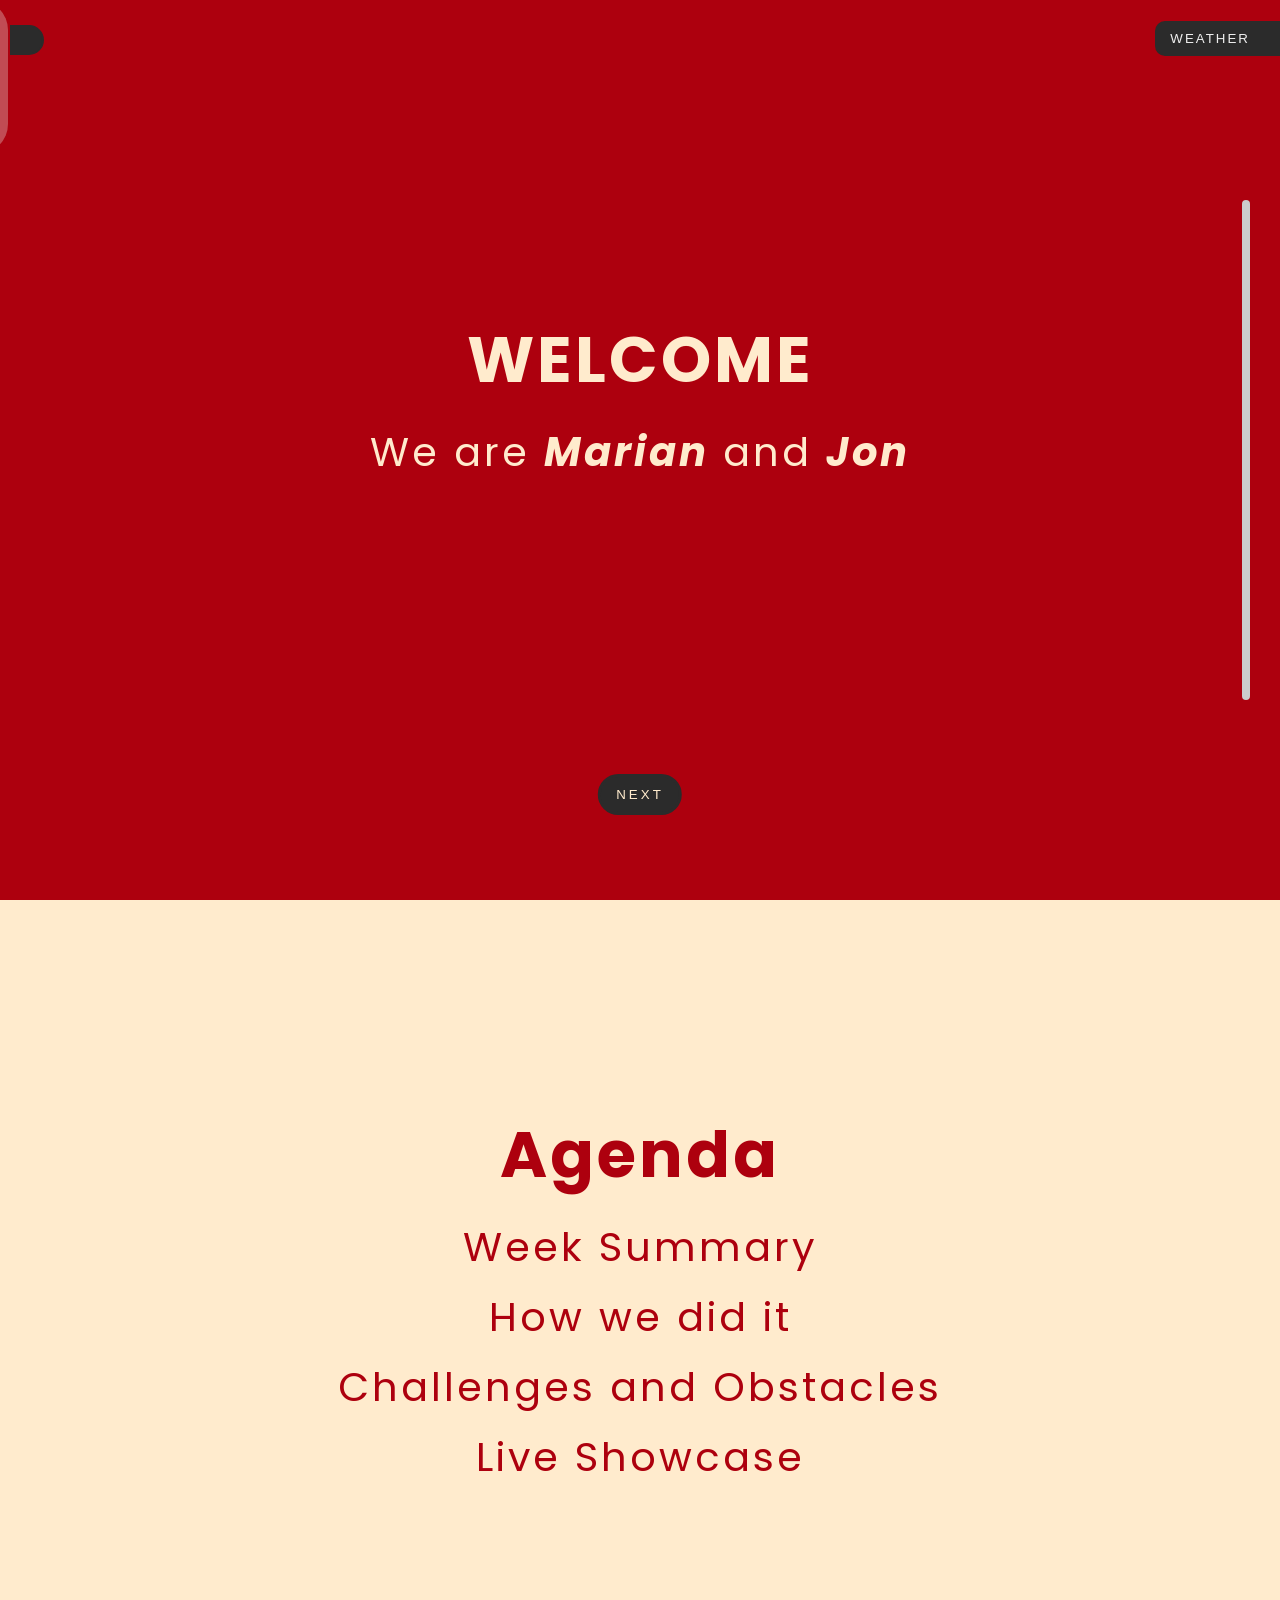
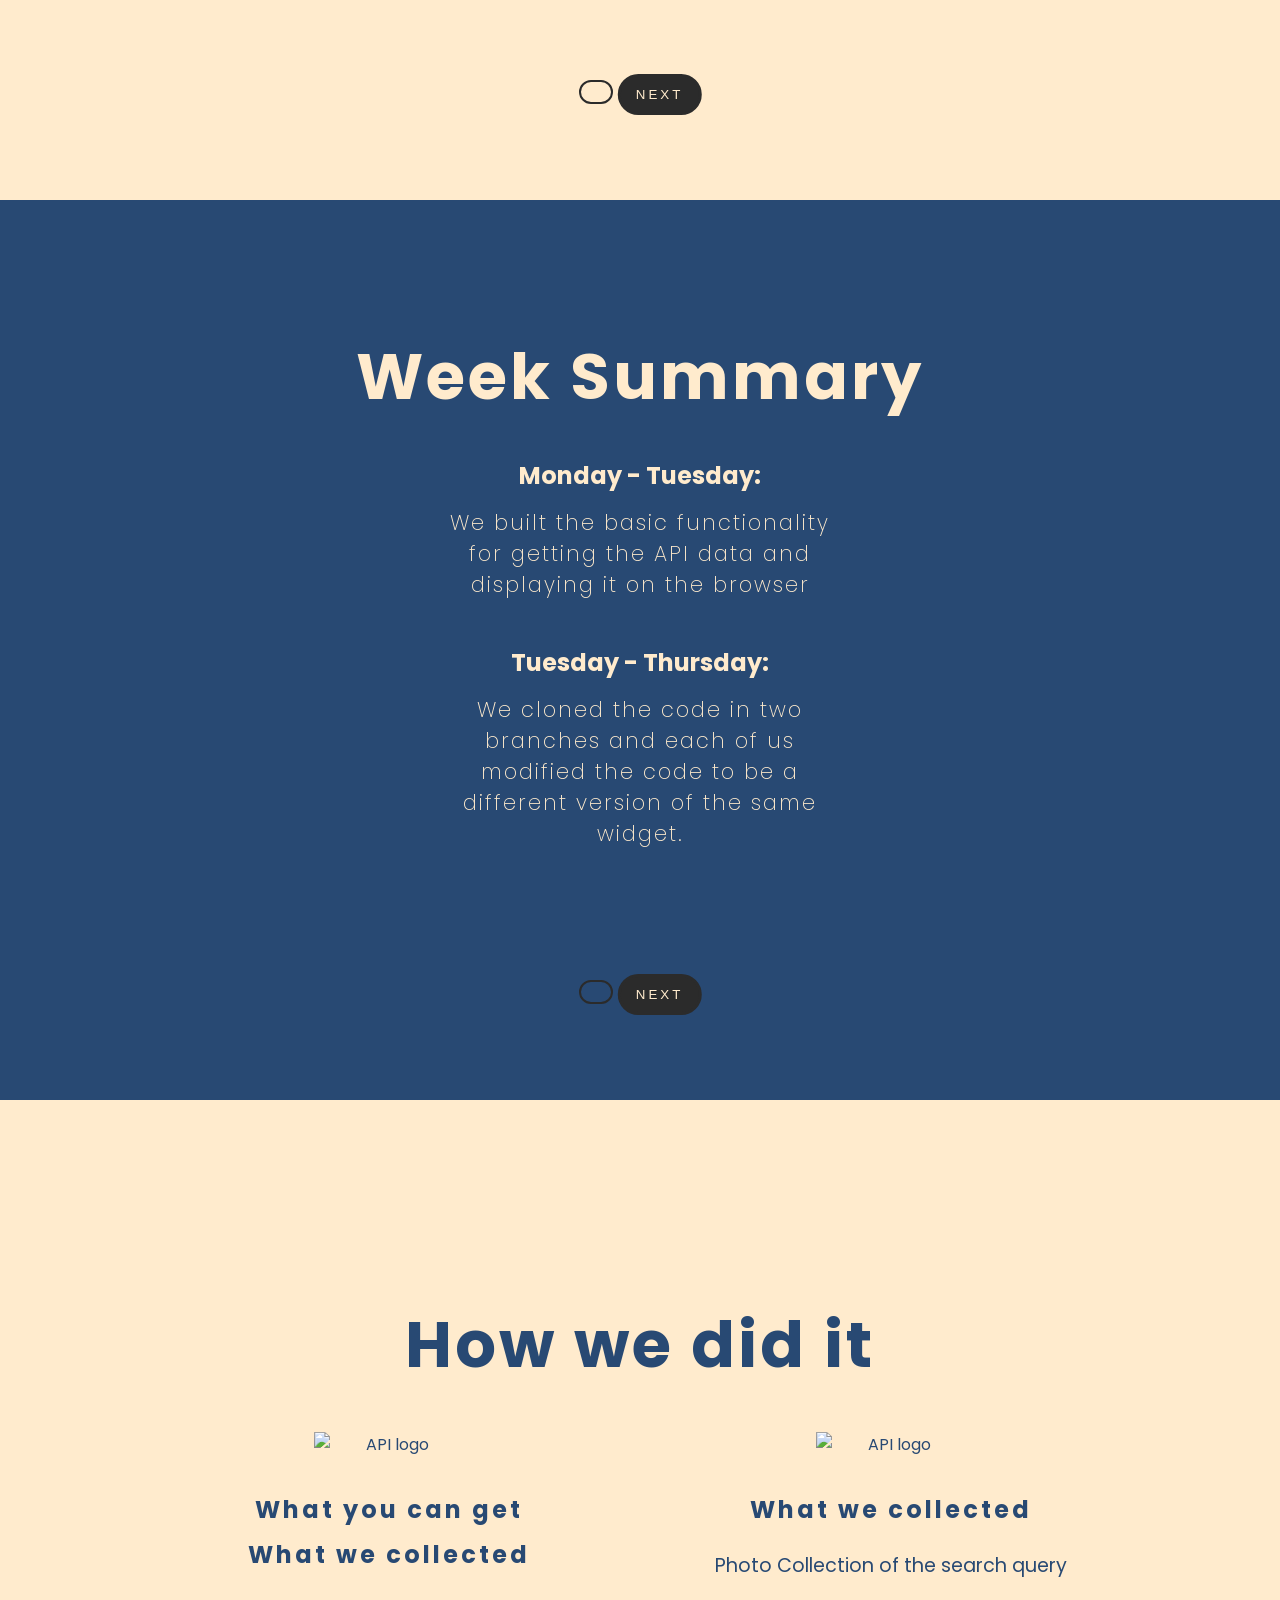
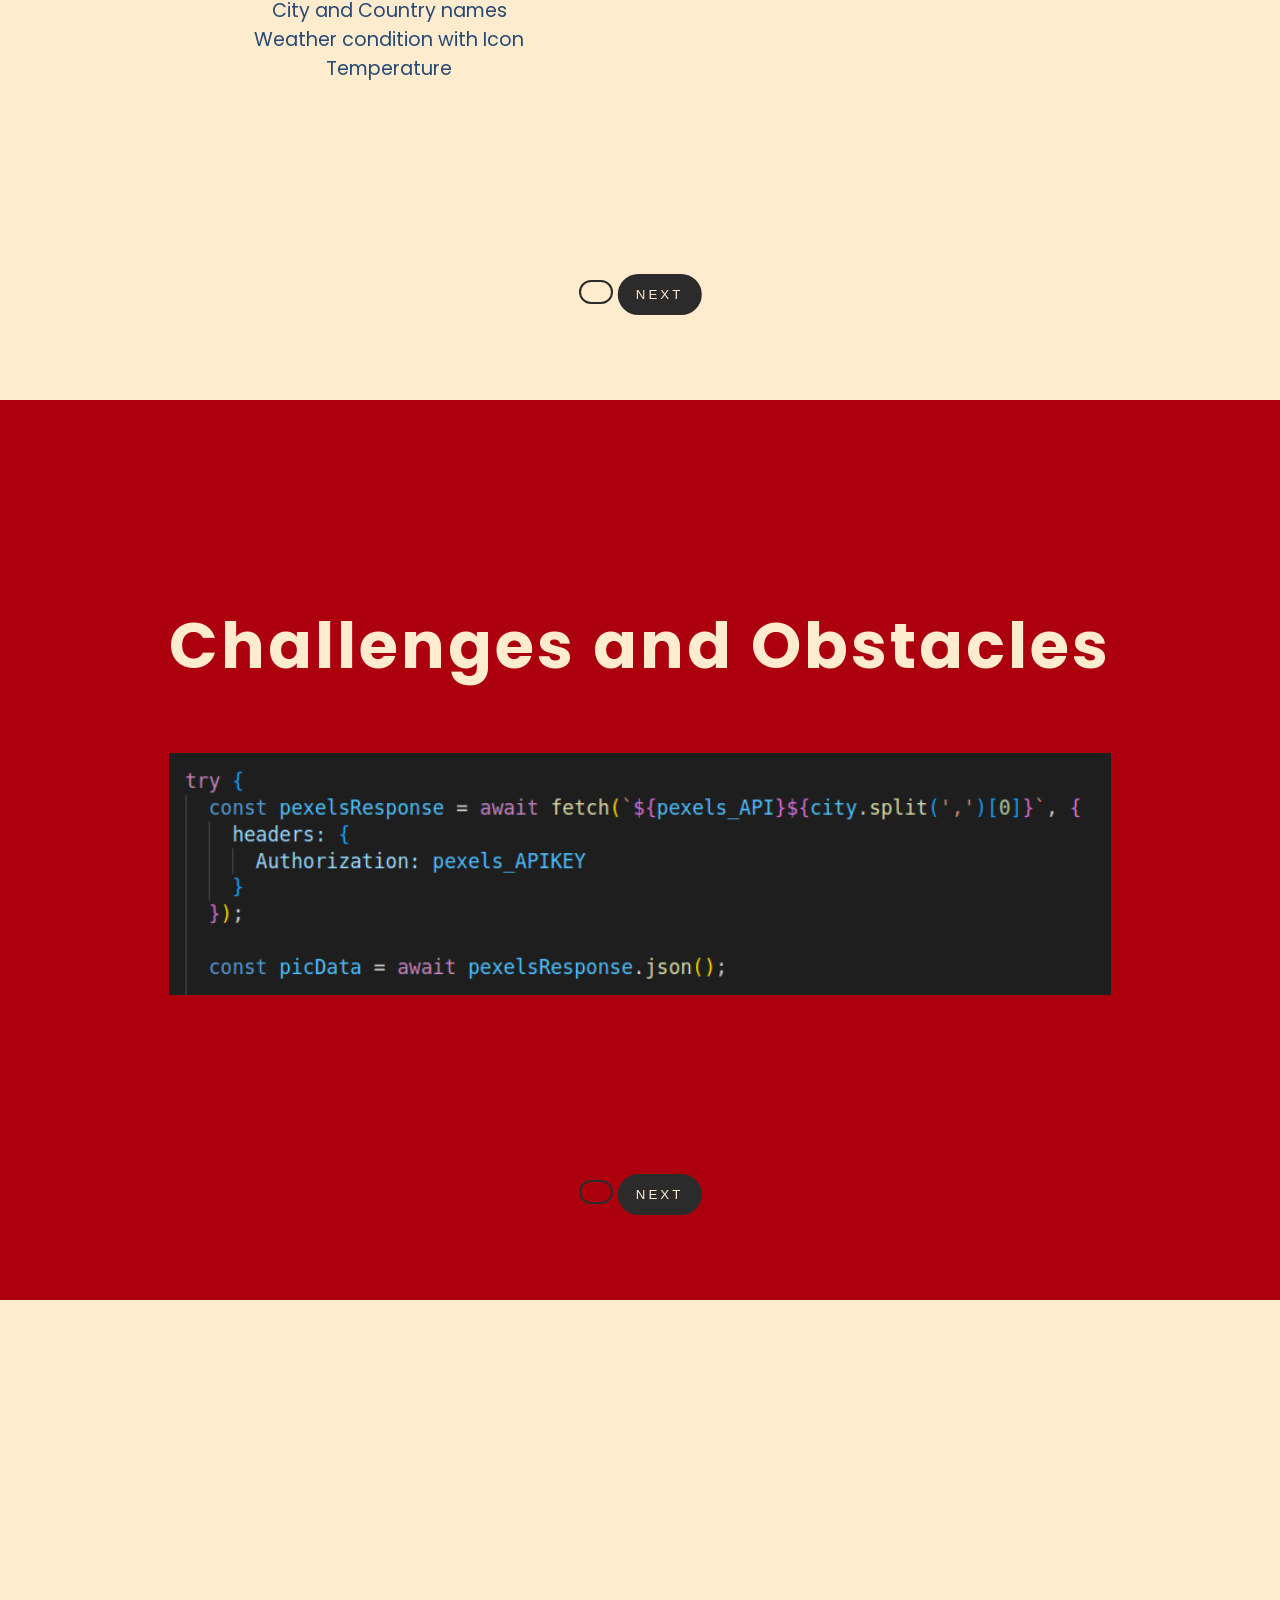
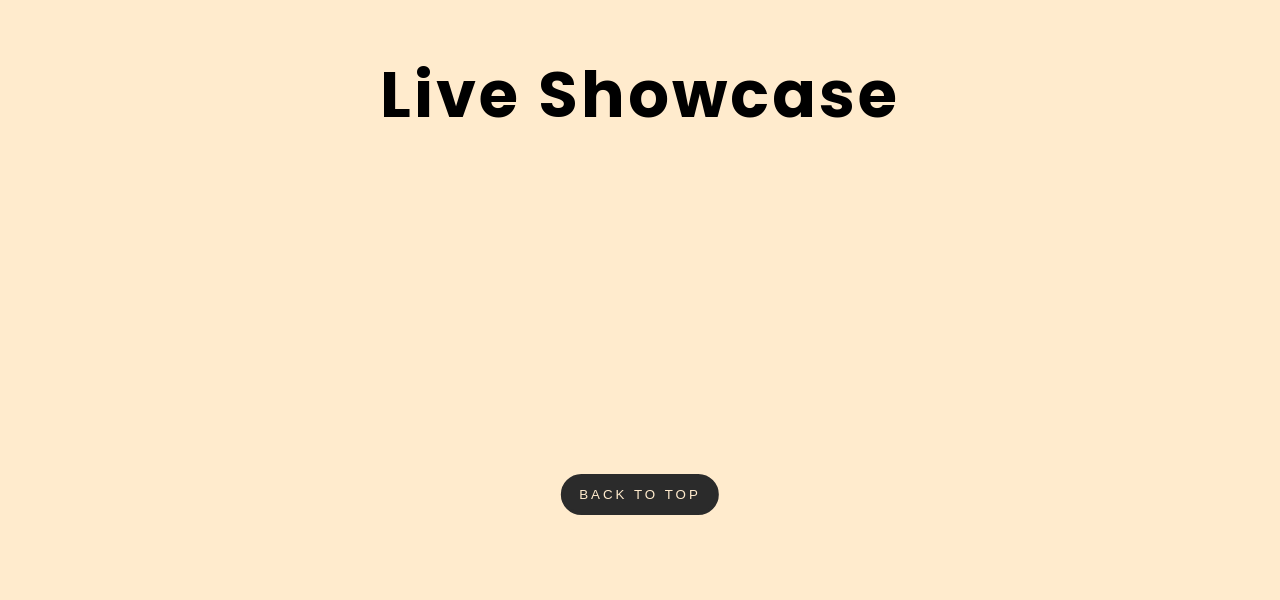
==== index.html @ 5da7bee5 "Added the presentation code" ====
<!DOCTYPE html>
<html lang="en">
<head>
    <meta charset="UTF-8">
    <meta http-equiv="X-UA-Compatible" content="IE=edge">
    <meta name="viewport" content="width=device-width, initial-scale=1.0">
    <title>Document</title>
    <script src="app.js" defer></script>

    <link rel="preconnect" href="https://fonts.googleapis.com"><link rel="preconnect" href="https://fonts.gstatic.com" crossorigin><link href="https://fonts.googleapis.com/css2?family=Poppins:wght@300;400;700&display=swap" rel="stylesheet">
    <link rel="preconnect" href="https://fonts.googleapis.com" />
    <link rel="preconnect" href="https://fonts.gstatic.com" crossorigin />
    <link
      href="https://fonts.googleapis.com/css2?family=Poppins:wght@200;400;700&display=swap"
      rel="stylesheet"
    />
    <link rel="stylesheet" href="style.css">
    <script src="script.js"></script>
    <script src="https://kit.fontawesome.com/c1a23ee426.js" crossorigin="anonymous"></script>

</head>
<body>
    <iframe src="marian-design/index.html" frameborder="0"></iframe>
    <div class="progress-container">
        <div class="progress-bar" id="myBar"></div>
    </div>
    <section class="welcome" id="slide1">
        <div class="content">
            <h1>WELCOME</h1>
            <h2>We are <em><strong>Marian</strong></em> and <em><strong>Jon</strong></em></h2>
        </div>
        <a href="#slide2"><button>next</button></a>
    </section>
    <section class="agenda" id="slide2">
        <div class="content">
            <h1>Agenda</h1>
            
            <h2>Week Summary</h2>
            <!-- Montag, Dienstag: Wir haben uns ein technisches grundgerüst gebaut auf den wir dann alles aufgebaut haben.  -->
            <!-- Dienstag bis Donnerstag: Haben wir uns den code aufgeteilt und 2 verschiedene Designs ausprobiert -->
            <h2>How we did it</h2>
            <!-- We zeigen die API, die eigentlich alles kann -->
            <!-- und was wir uns geholt haben und gerendert haben (stadt, temperature, condition, icon) -->
            <!-- von die pexels API haben wir uns einen bild geholt, erwähnen dass man keine Kontrolle über das bild hat weil es immer das erste bild ist was extrahiert wird nach den Fetchen -->
            <h2>Challenges and Obstacles</h2>
            <!-- Beim fetchen von manche städtebilder, haben wir das problem dass pexels die nicht hat. wir haben es aber NOCH nicht herausgefunden wie wir den "corrected query" umgehen können und einen default bild rendern -->
            <!-- dadurch dass wir die base functionality zusammen gemacht haben und dann 2 verschiedene UX/UI designs separiert haben. hat jeder von uns seine eigene hindernisse gefunden. das bedeutet wir haben doppelt so viele challenges gehabt. -->
            <h2>Live Showcase</h2>
        </div>
        <div class="links">
            <a href="#slide1"><button class="back"><i class="fa-solid fa-arrow-left"></i></button></a>
            <a href="#slide3"><button>next</button></a>

        </div>    </section>
    <section class="game" id="slide3">
        <div class="content">
            <h1>Week Summary</h1>
            <p><strong>Monday - Tuesday:</strong></p>
            <p class="copy">We built the basic functionality for getting the API data and displaying it on the browser</p>
            <p><strong>Tuesday - Thursday:</strong></p>
            <p class="copy">We cloned the code in two branches and each of us modified the code to be a different version of the same widget.</p>
        </div>
        <div class="links">
            <a href="#slide2"><button class="back"><i class="fa-solid fa-arrow-left"></i></button></a>
            <a href="#slide4"><button>next</button></a>

        </div>    </section>
    <section class="code-1" id="slide4">
        <div class="content">
            <h1>How we did it</h1>
            <div class="APIs">
                <div class="weatherAPIcontent">
                    <img src="https://cdn.weatherapi.com/v4/images/weatherapi_logo.png" alt="API logo">
                    <h3>What you can get</h3>
                    <div class="collected">
                        <h3>What we collected</h3>
                        <ul>
                            <li>City and Country names</li>
                            <li>Weather condition with Icon</li>
                            <li>Temperature</li>
                        </ul>
                    </div>
    
                </div>
                <div class="pexelsAPIcontent">
                    <img src="https://help.pexels.com/hc/en-us/article_attachments/900006864786/Logo_on_Transparent.png" alt="API logo">
                    <div class="collected">
                        <h3>What we collected</h3>
                        <ul>
                            <li>Photo Collection of the search query</li>
                        </ul>
                    </div>
    
                </div>
            </div>
        </div>
        <div class="links">
            <a href="#slide3"><button class="back"><i class="fa-solid fa-arrow-left"></i></button></a>
            <a href="#slide5"><button>next</button></a>

        </div>    </section>
    <section class="code-2" id="slide5">
        <div class="content">
            <div>
                <h1>Challenges and Obstacles</h1>
                <img src="assets/img/pexelsFetch.png" alt="">
                
            </div>
        </div>
        <div class="links">
            <a href="#slide4"><button class="back"><i class="fa-solid fa-arrow-left"></i></button></a>
            <a href="#slide6"><button>next</button></a>

        </div>
    </section>
    <section class="live" id="slide6">
        <div class="content">
            <h1>Live Showcase</h1>
        </div>
        <a href="#slide1"><button>Back to Top</button></a>
    </section>
    <button class="toggle-view">Weather</button>
    <div id="root" class="hidden"></div>
</body>
</html>
---- style.css ----
*{
    box-sizing: border-box;
    scroll-behavior: smooth;
}
body {
    box-sizing: border-box;
    position: relative;
    display: flex;
    flex-direction: column;
    padding: 0;
    margin: 0;
    justify-content: flex-start;
    align-items: center;
    font-family: 'Poppins', sans-serif;
  }
iframe {
  width: 660px;
  height: 100vh;
  padding: 0;
  margin: 0;
  position: fixed;
  top:0;
  left:0;
}
section {
    width:100%;
    height: 100vh;
    display:flex;
    flex-direction: column;
    justify-content: space-around;
    align-items: center;
}

h1,h2,h3 {
    font-family: 'Poppins', sans-serif;
    letter-spacing: 3px;
    text-align: center;
}

h1 {
    font-size: 4rem;
    margin: 10px 0;
    font-weight: 700;
}
h2 {
    margin: 5px 0;
    font-size: 2.5rem;
    font-weight: 400;
}

h3 {
    font-weight: 300;
}

#favHL {
    font-size: 2rem;
}

.welcome {
    background-color: #ad000e;
    color: blanchedalmond;
}

.agenda {
    background-color: blanchedalmond;
    color: #ad000e;
}

.game {
    background-color: #284973;
    color: blanchedalmond;
}

.game p {
  font-size: 1.5rem;
  width: 40%;
  text-align: center;
}
.game p.copy {
  margin-top: -10px;
  font-size: 1.3rem;
  font-weight: 200;
  letter-spacing: 2px;
}
.game img  {
    height: 60vh;
    margin: 0 20px;
}
.images {
    display: flex;
    justify-content: space-around;
    align-items: center;
}

.code-1 {
  background-color: blanchedalmond;
  color: #284973;
}
.APIs {
  display: grid;
  grid-template-columns: 1fr 1fr;
  column-gap: 150px;
}
.APIs div {
  display: flex;
  flex-direction: column;
  align-items: center;
  text-align: center;
}
.APIs div img {
  width: 150px;
  margin: 30px 0;
}
.APIs h3 {
  font-weight: 700;
  margin: 5px;
  font-size: 1.5rem;
}

ul {
  list-style: none;
  padding: 0;
  font-size: 1.2rem;
}
  
.code-2 {
  background-color: #ad000e;
  color: blanchedalmond;
}

.live {
  background-color: blanchedalmond;

}
.links {
  width: 10%;
  display: flex;
  justify-content: space-around;
}

button.back {
  background-color: transparent;
  color: #2b2b2b;
  border: 2px solid #2b2b2b;
}
button.back:hover {
  background-color: #2b2b2b;
  color: blanchedalmond;
  border: 2px solid #2b2b2b;
}
/* .code-2 .content div {
    background-color: rgba(255,255,255,.8);
    padding: 10px 50px;
    width: 100%;
} */
.code-2 .content img {
    width: 100%;
    margin-top: 50px;
}

.content {
    display: flex;
    height: 80vh;
    width: 75vw;
    flex-direction: column;
    justify-content: center;
    align-items: center;
}

.content img {
    width: 100%;;
}

a button {
    position:relative;
    right: 50%;
    transform: translateX(+50%);
    bottom: 50px;
    background-color: #2b2b2b;
    border: 3px solid #2b2b2b;
    border-radius: 40px;
    padding: 10px 15px;
    font-weight: 400;
    color: blanchedalmond;
    cursor: pointer;
    letter-spacing: 3px;
    text-transform: uppercase;
    transition: .5s ease-in-out;
}
a button:hover {
    background-color: black;
    border-color: black;
}


/* The progress container (grey background) */
.progress-container {
    border-radius: 4px;
    width: 8px;
    height: 500px;
    background: #ccc;
    position: fixed;
    top: 50%;
    transform: translateY(-50%);
    right: 30px;
  }
  
  /* The progress bar (scroll indicator) */
  .progress-bar {
    border-radius: 4px;
    height: 8px;
    background: #2b2b2b;
    width: 100%;
  }


  .toggle-view {
    text-transform: uppercase;
    letter-spacing: 2px;
    cursor: pointer;
    margin: 20px 0;
    position: fixed;
    right:0px;
    top: 1px;
    padding: 10px 15px;
    padding-right:30px;
    border-radius: 10px;
    border-top-right-radius: 0;
    border-bottom-right-radius: 0;
    background-color: #2b2b2b;
    backdrop-filter: blur(20px);
    border: none;
    font-weight: 400;
    color: #eeeeee;
    transition: 1s ease-in-out;
  
  }
  
  #root {
    margin: 20px;
    width: 460px;
    position: fixed;
    top: 0;
    right: -480px;
    bottom: 0;
    display: flex;
    flex-direction: column;
    justify-content: flex-start;
    align-items: flex-start;
    padding: 30px;
    background-color: #eeeeee40;
    border-radius: 10px;
    border-top-left-radius: 0;
    backdrop-filter: blur(20px);
    font-family: 'Poppins', sans-serif;
  }
  .transition {
    transition: 1s ease-in-out;
  
  }
  
  #inputContainer {
    position: relative;
  }
  
  #city-input {
    padding: 10px;
    font-size: 16px;
    border: none;
    border-radius: 5px;
    margin-bottom: 10px;
    width: 250px;
  }
  
  #cities {
    position: absolute;
    background-color: #fff;
    display: none;
    max-height: 150px;
    overflow-y: scroll;
    width: 250px;
    margin-top: 5px;
    border: 1px solid #ccc;
    border-top: none;
    border-radius: 5px 5px 5px 5px;
    z-index: 1;
  }
  
  #cities div {
    padding: 10px;
    cursor: pointer;
  }
  
  #cities div:hover {
    background-color: #f1f1f1;
  }
  
  #root button {
    box-sizing: border-box;
    -moz-box-sizing: border-box;
    -webkit-box-sizing: border-box;
    cursor: pointer;
    background-color: #2b2b2b;
    border: 2px solid #2b2b2b;
    color: #eeeeee;
    letter-spacing: .2rem;
    font-weight: 200;
    border-radius: 5px;
    padding: 10px 15px;
    transition: .25s ease-in-out
  }
  
  #root button:hover {
    background-color: transparent;
    color: #2b2b2b;
  }
  
  .form {
    width: 100%;
    display: grid;
    grid-template-columns:9fr 1fr;
    padding-bottom: 30px;
    column-gap: 20px;
    /* border-bottom: 2px solid #2b2b2b; */
  }
  
  input {
    padding: 10px 15px;
    width: 90%;
    border-radius: 5px;
    border: 2px solid #ffffff;
  }
  .weather-container {
    display: flex;
    flex-direction: column;
    justify-content: flex-start;
    align-items: center;
    width: 100%;
    filter: drop-shadow(0 5px 10px #2b2b2b30);
  }
  
  .weather-info {
    display: grid;
    grid-template-columns: 1fr 4fr;
    column-gap: 20px;
    width: 100%;
    padding: 20px 0;
    background-color: #eeeeee;
    border-bottom-right-radius: 10px;
    border-bottom-left-radius: 10px;
  }
  
  .weather-info .info {
    display: flex;
    flex-direction: column;
    justify-content: space-between;
  }
  .weather-info .weather {
    display: flex;
  }
  .weather-image {
    position: relative;
    border-top-right-radius: 10px;
    border-top-left-radius: 10px;
    height: 200px;
    width: 100%;
    max-height: 250px;
    overflow: hidden;
    background-size: cover;
    background-position: center;
  }
  
  .weather-image #favBtn {
    position: absolute;
    top: 20px; right: 20px;
  }
  .weather-image img{
    width: 100%;
  }
  
  .icon {
    display: flex;
    justify-content: flex-end;
    align-items: flex-start;
  }
  .icon img {
    width: 80%;
  }
  
  .info p {
    margin: 0;
  }
  
  #temperature, #sky {
    font-weight: 200;
    font-size: 2rem;
    margin-right: 10px;
  }
  
  .favourites {
    margin-top: 30px;
    width: 100%;
    position: relative;
  }
  #favContainer {
    height: 100%;
  }
  .favourite {
    display: flex;
    justify-content: flex-start;
    align-items: center;
    width: 100%;
    background-color: #eeeeee;
    margin-bottom: 20px;
    border-radius: 10px;
  }
  .favourites i {
    cursor: pointer;
    position: absolute;
    right: 5%;
  }
  
  #spinner:not([hidden]) {
    position: fixed;
    top: 0;
    left: 0;
    right: 0;
    bottom: 0;
    display: flex;
    justify-content: center;
    align-items: center;
  }
  
  #spinner::after {
    content: "";
    width: 80px;
    height: 80px;
    border: 2px solid #f3f3f3;
    border-top: 3px solid #f25a41;
    border-radius: 100%;
    will-change: transform;
    animation: spin 1s infinite linear;
  }
  
  @keyframes spin {
    from {
        transform: rotate(0deg);
    }
  
    to {
        transform: rotate(360deg);
    }
  }
  
  ::-webkit-scrollbar {
    height: 0px;
    width: 0px;
    background: #eeeeee20;
  }
  
  ::-webkit-scrollbar-thumb {
    background: #2b2b2b;
    -webkit-border-radius: 1ex;
  }
  
  ::-webkit-scrollbar-corner {
    background: #eeeeee20;
  }
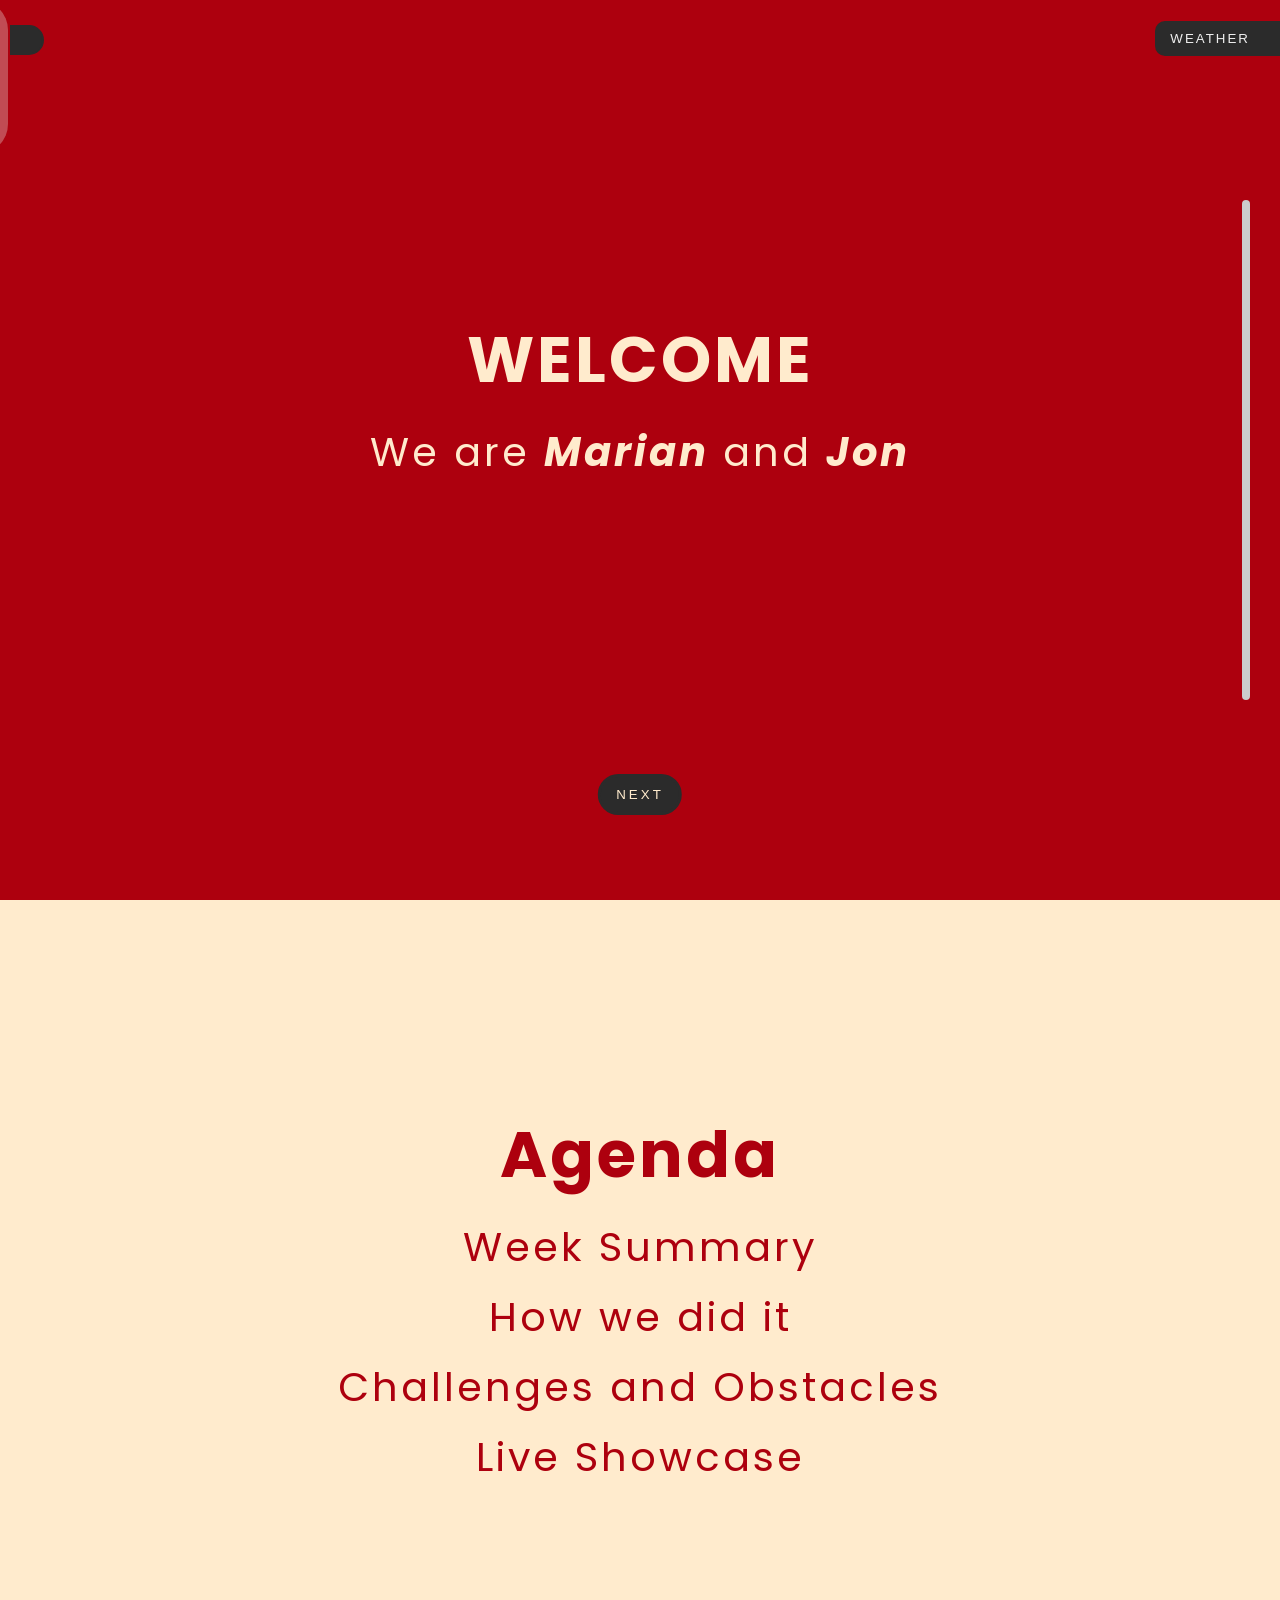
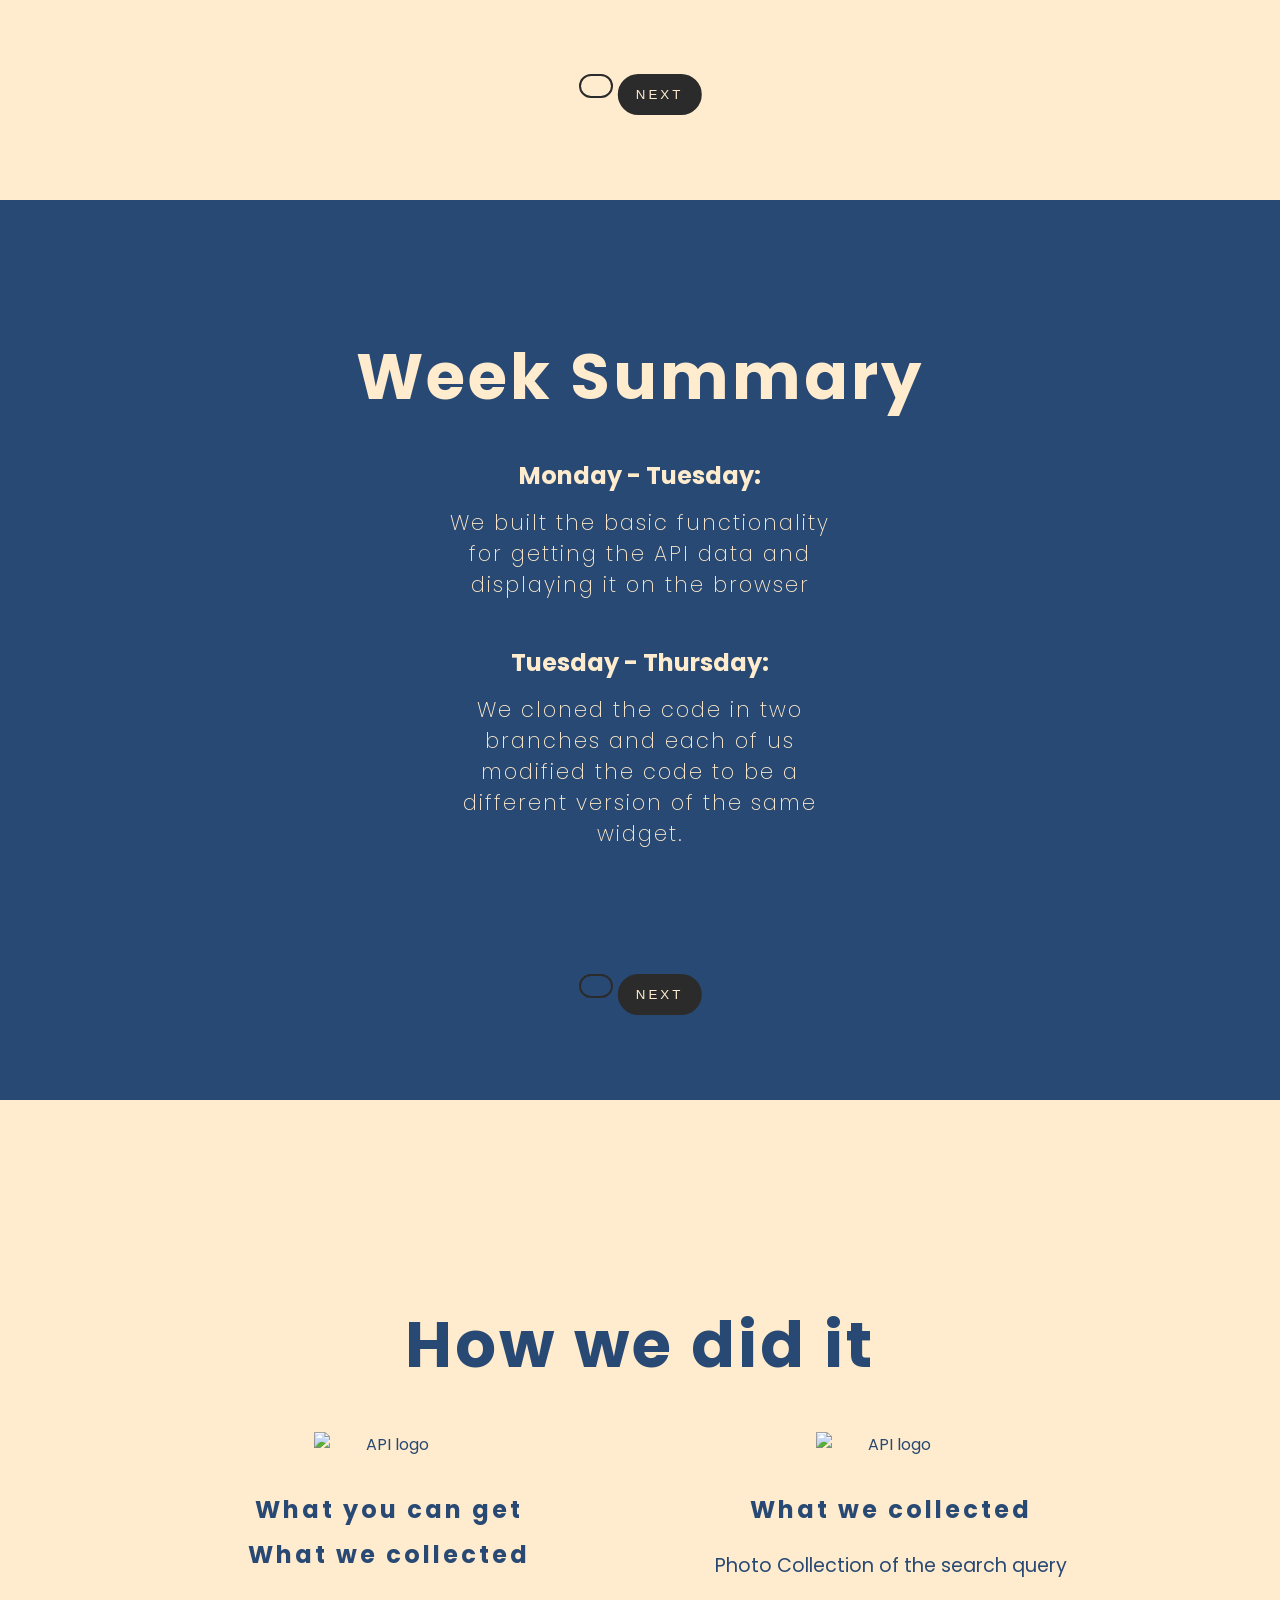
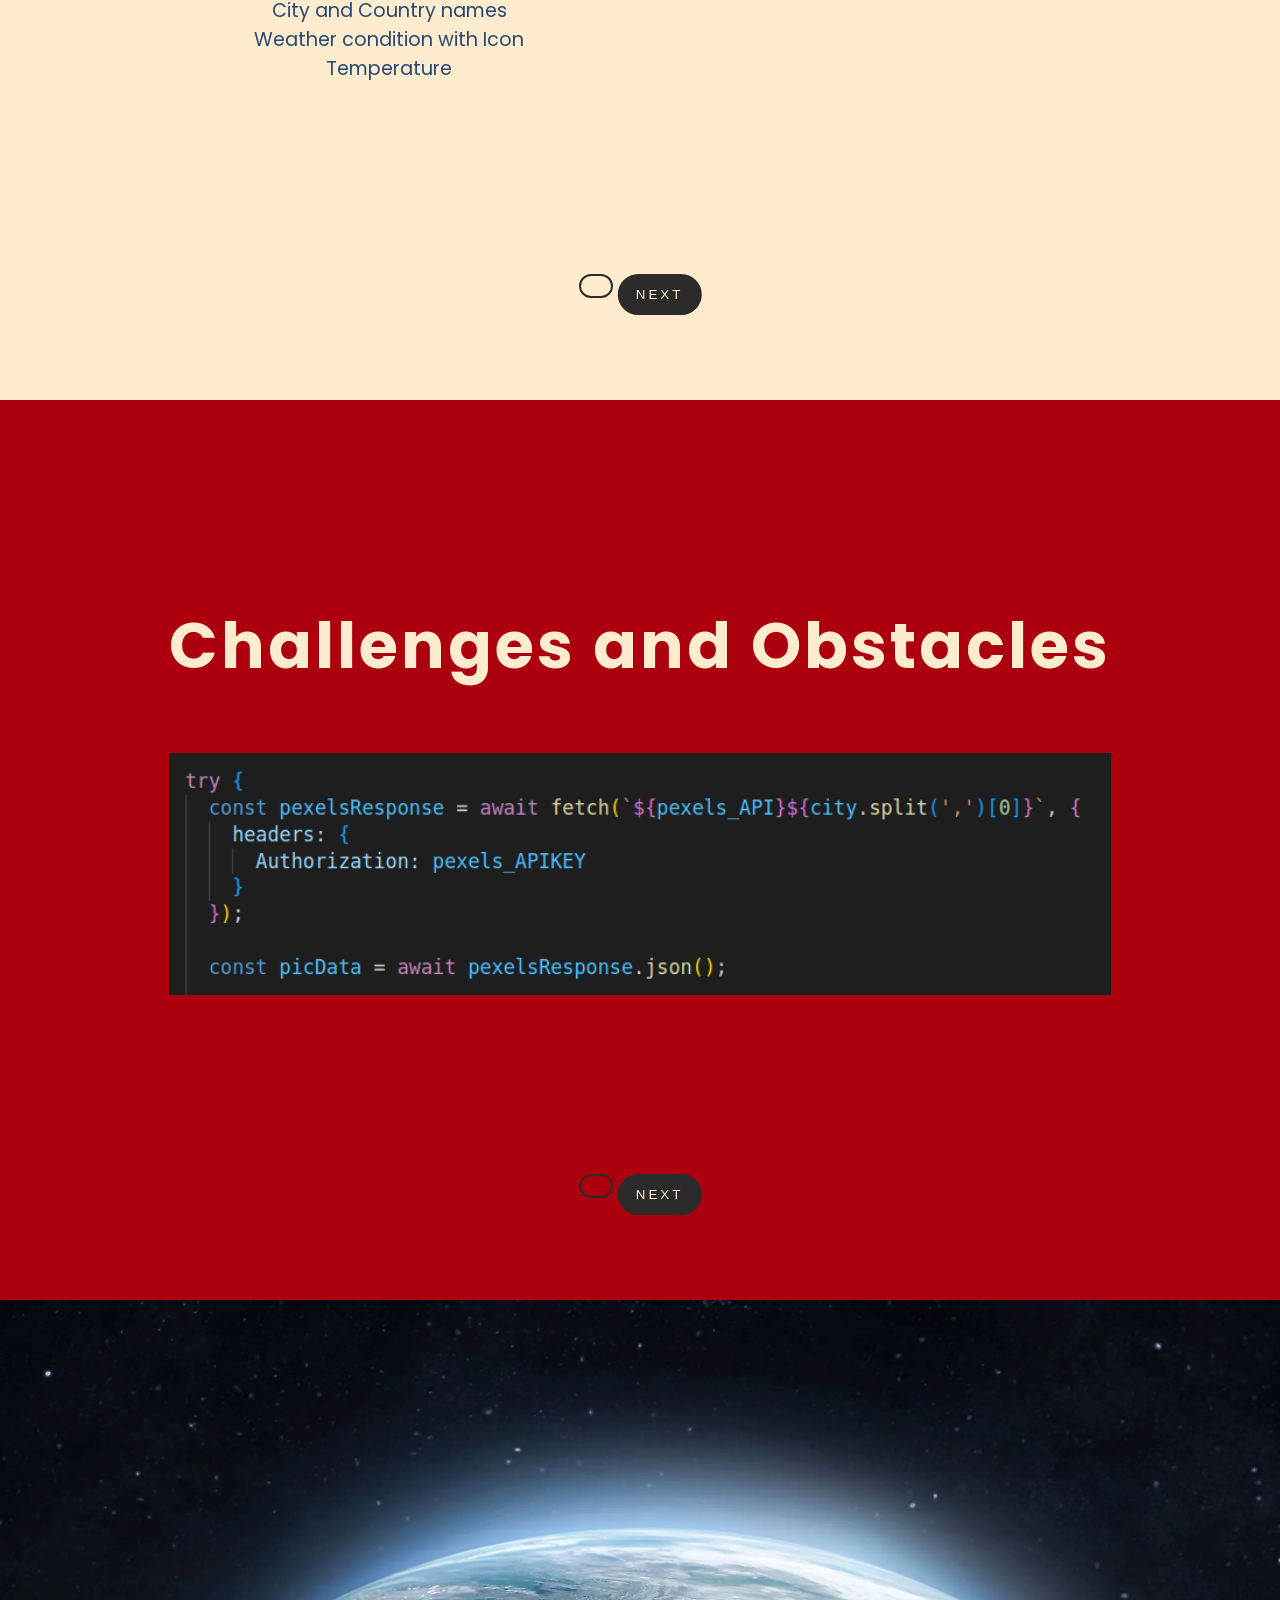
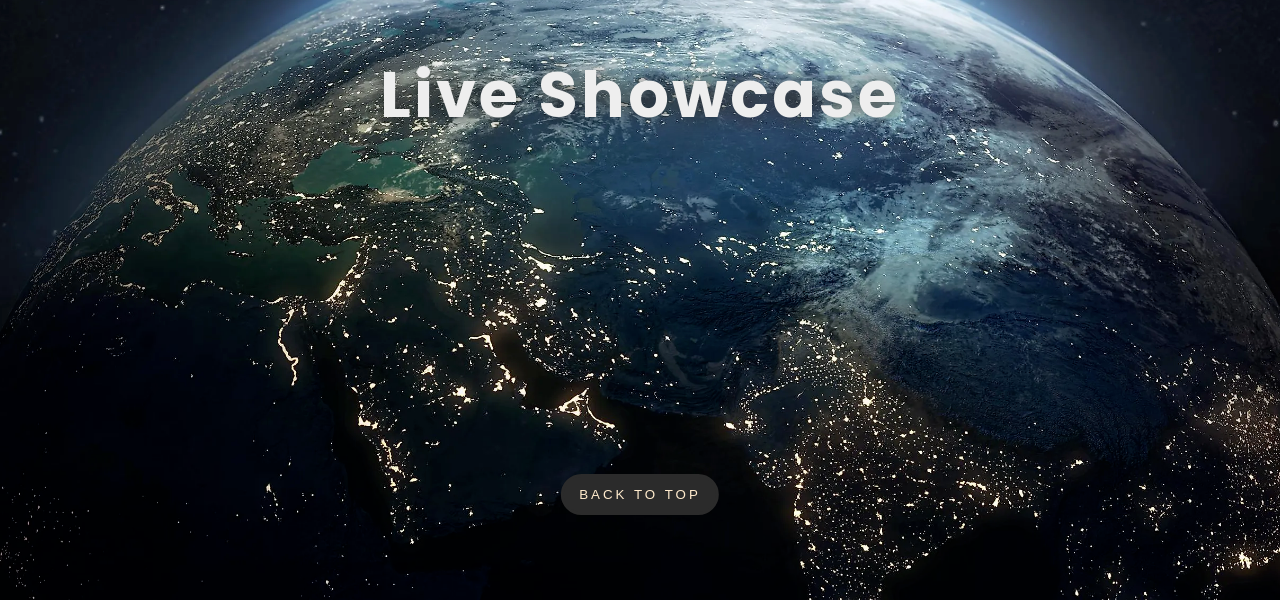
==== commit b289e784: "made some changes to the placeholder and the presentation buttons" ====
--- a/index.html
+++ b/index.html
@@ -48,7 +48,7 @@
             <h2>Live Showcase</h2>
         </div>
         <div class="links">
-            <a href="#slide1"><button class="back"><i class="fa-solid fa-arrow-left"></i></button></a>
+            <a href="#slide1"><button class="back"><i class="fa-solid fa-arrow-up"></i></button></a>
             <a href="#slide3"><button>next</button></a>
 
         </div>    </section>
@@ -61,7 +61,7 @@
             <p class="copy">We cloned the code in two branches and each of us modified the code to be a different version of the same widget.</p>
         </div>
         <div class="links">
-            <a href="#slide2"><button class="back"><i class="fa-solid fa-arrow-left"></i></button></a>
+            <a href="#slide2"><button class="back"><i class="fa-solid fa-arrow-up"></i></button></a>
             <a href="#slide4"><button>next</button></a>
 
         </div>    </section>
@@ -95,7 +95,7 @@
             </div>
         </div>
         <div class="links">
-            <a href="#slide3"><button class="back"><i class="fa-solid fa-arrow-left"></i></button></a>
+            <a href="#slide3"><button class="back"><i class="fa-solid fa-arrow-up"></i></button></a>
             <a href="#slide5"><button>next</button></a>
 
         </div>    </section>
--- a/style.css
+++ b/style.css
@@ -129,13 +129,26 @@
 }
 
 .live {
-  background-color: blanchedalmond;
-
+  background-image: url('assets/img/ezgif.com-resize.png');
+  background-position: center;
+  background-size: cover;
+  color: #eeeeee;
+}
+.live h1 {
+  filter: drop-shadow(0 0 10px #2b2b2b);
+}
+
+a {
+  text-decoration: none;
 }
 .links {
   width: 10%;
   display: flex;
   justify-content: space-around;
+}
+.links button {
+  display: flex;
+  justify-content: center;
 }
 
 button.back {
